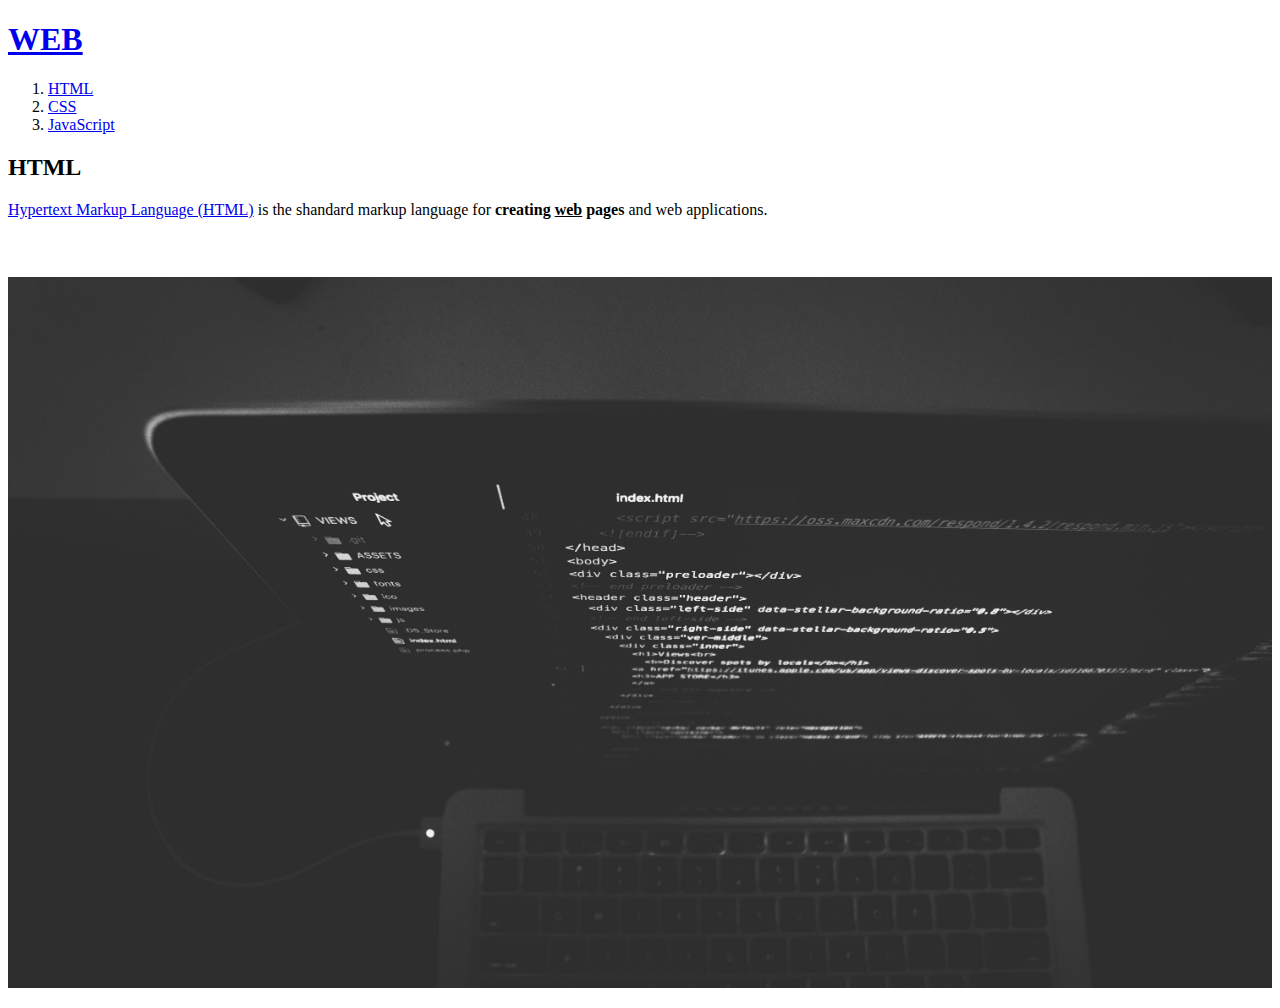
==== 1.html @ fa6ba070 "first version" ====
<!doctype html>
<html>
<head>
<title>WEB1 - HTML</title>
<meta charset="utf-8"
</head>
<body>
  <h1><a href="index.html">WEB</a></h1>
<ol>
  <li><a href="1.html" > HTML</a></li>
  <li><a href="2.html" > CSS</a></li>
  <li><a href="3.html" > JavaScript</a></li>
</ol>

<h2>HTML</h2>


<p><a href="https://www.w3.org/TR/2011/WD-html5-20110405/"
  target="_blank" title="html5
  speicification">
  Hypertext Markup Language (HTML)</a>
   is the shandard markup
 language for <strong>creating <u>web</u>
    pages</strong> and web applications.
<br><br>
</p><P style="margin-top:40px;">
<img src="coding.jpg" width="100%""



</body>
</html>
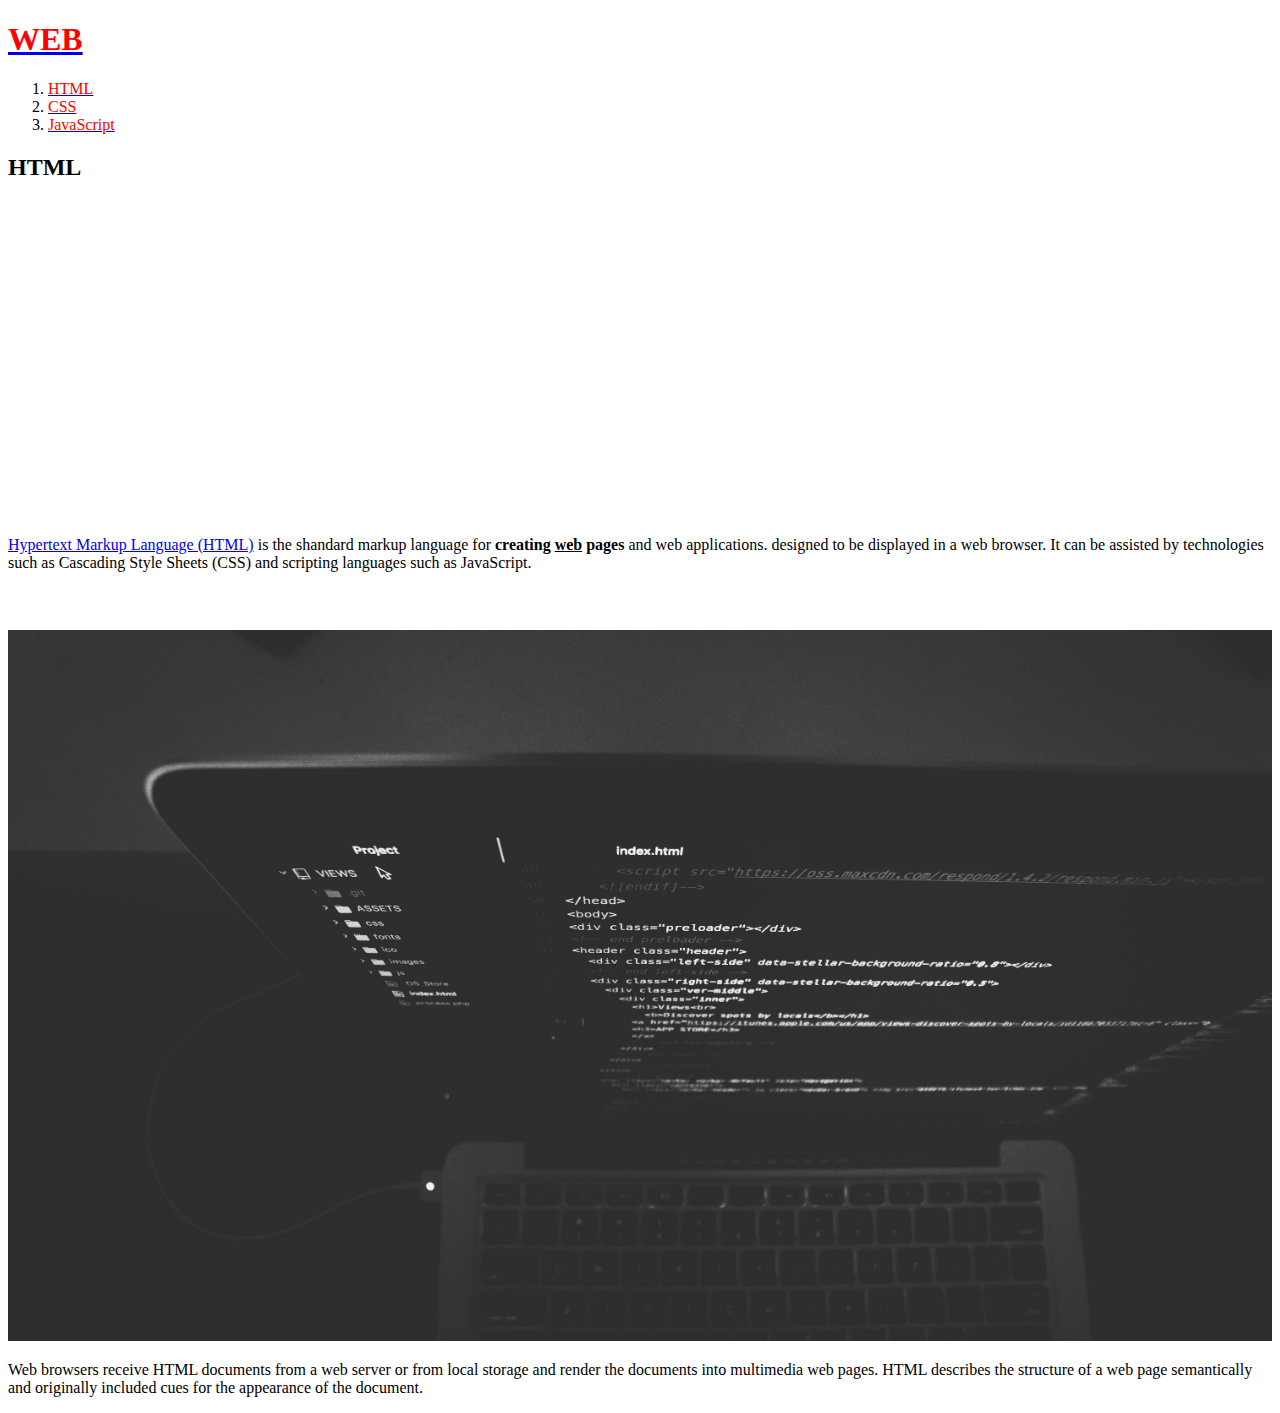
==== commit fae06e3a: "(1) 수정본글씨 색상 변경(red), 동영상 삽입, 내용 추가" ====
--- a/1.html
+++ b/1.html
@@ -5,15 +5,21 @@
 <meta charset="utf-8"
 </head>
 <body>
-  <h1><a href="index.html">WEB</a></h1>
+  <h1><a href="index.html"><font color="red">WEB</font></a></h1>
 <ol>
-  <li><a href="1.html" > HTML</a></li>
-  <li><a href="2.html" > CSS</a></li>
-  <li><a href="3.html" > JavaScript</a></li>
+  <li><a href="1.html" ><font color="red">HTML</font></a></li>
+  <li><a href="2.html" ><font color="red">CSS</font></a></li>
+  <li><a href="3.html" ><font color="red">JavaScript</font></a></li>
 </ol>
 
 <h2>HTML</h2>
-
+<p>
+  <iframe width="560" height="315"
+  src="https://www.youtube.com/embed/7T7r_oSp0SE"
+  title="YouTube video player" frameborder="0"
+  allow="accelerometer; autoplay; clipboard-write; encrypted-media;
+  gyroscope; picture-in-picture" allowfullscreen></iframe>
+  </p>
 
 <p><a href="https://www.w3.org/TR/2011/WD-html5-20110405/"
   target="_blank" title="html5
@@ -22,10 +28,19 @@
    is the shandard markup
  language for <strong>creating <u>web</u>
     pages</strong> and web applications.
+    designed to be displayed in a web browser.
+    It can be assisted by technologies such as Cascading
+    Style Sheets (CSS) and scripting languages such as JavaScript.
 <br><br>
 </p><P style="margin-top:40px;">
-<img src="coding.jpg" width="100%""
+<img src="coding.jpg" width="100%">
 
+<p>
+  Web browsers receive HTML documents from a web server or
+from local storage and render the documents into multimedia
+web pages. HTML describes the structure of a web page semantically
+and originally included cues for the appearance of the document.
+</p>
 
 
 </body>
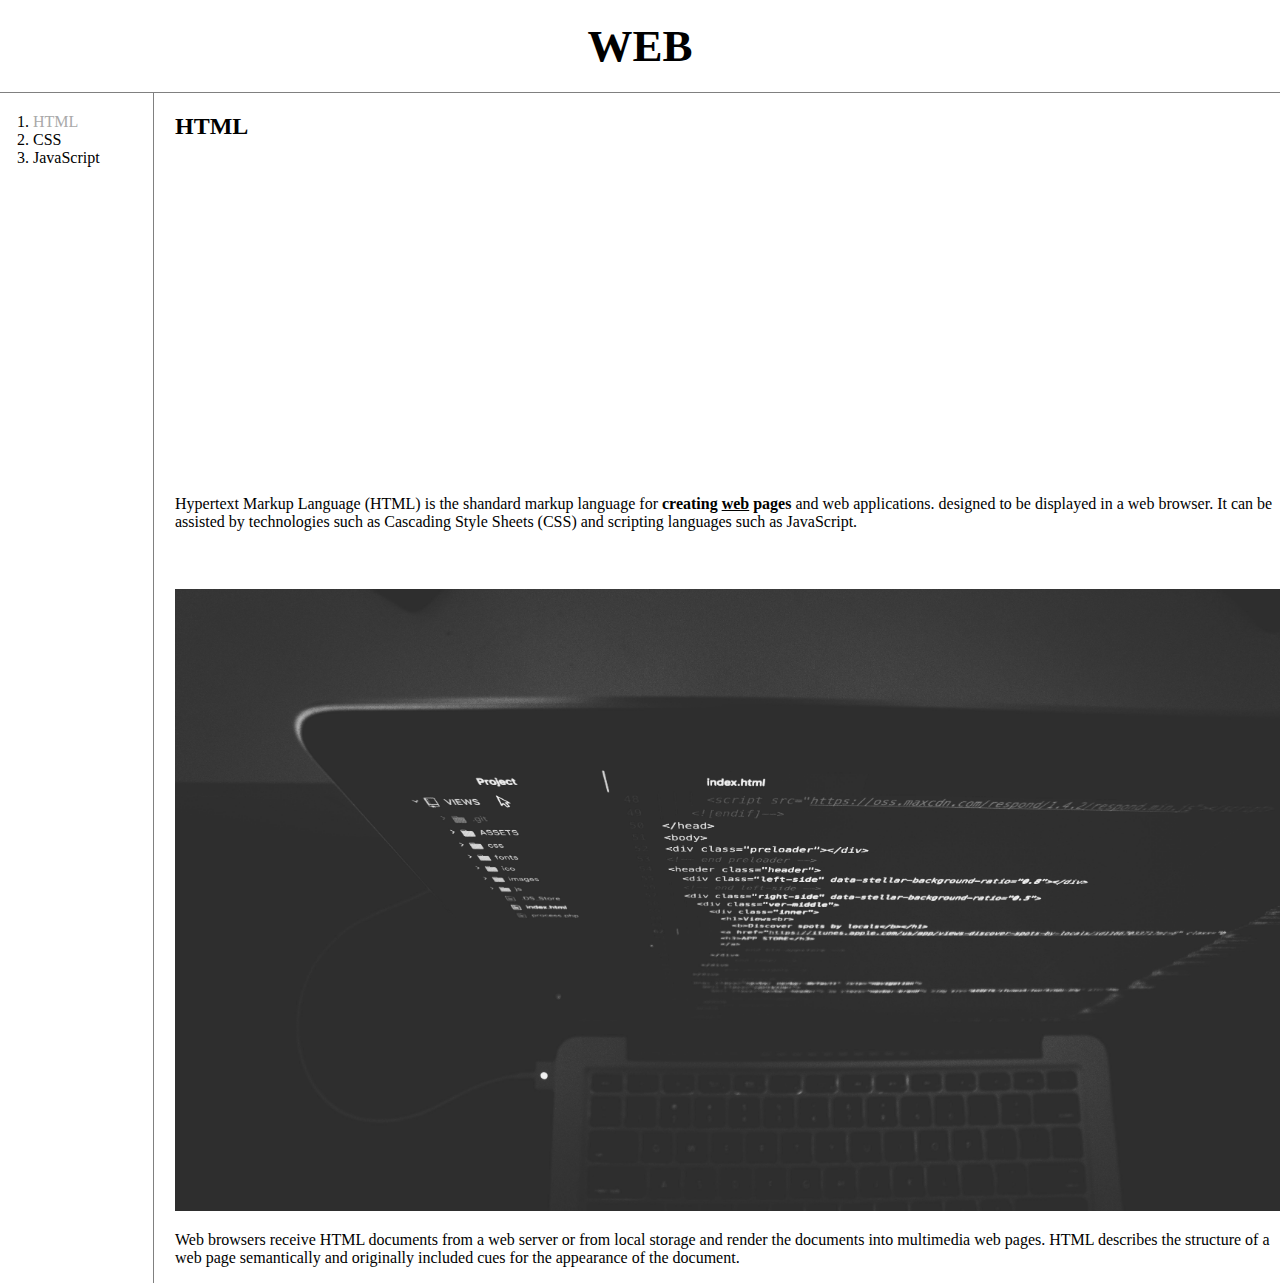
==== commit 80ec3a7d: "HTML, CSS 활용 최종본" ====
--- a/1.html
+++ b/1.html
@@ -1,17 +1,28 @@
 <!doctype html>
 <html>
 <head>
-<title>WEB1 - HTML</title>
-<meta charset="utf-8"
+ <title>WEB1 - HTML</title>
+ <meta charset="utf-8">
+ <link rel="stylesheet" href="style.css">
 </head>
 <body>
-  <h1><a href="index.html"><font color="red">WEB</font></a></h1>
+  <h1><a href="index.html">WEB</a></h1>
+  <div id="grid">
 <ol>
-  <li><a href="1.html" ><font color="red">HTML</font></a></li>
-  <li><a href="2.html" ><font color="red">CSS</font></a></li>
-  <li><a href="3.html" ><font color="red">JavaScript</font></a></li>
+  <li><a href="1.html" id="active">HTML</a></li>
+  <li><a href="2.html">CSS</a></li>
+  <li><a href="3.html">JavaScript</a></li>
 </ol>
+ <div id="article">
 
+<!--
+<h1><a href="index.html"><font color="red">WEB</font></a></h1>
+<ol>
+<li><a href="1.html" ><font color="red">HTML</font></a></li>
+<li><a href="2.html" ><font color="red">CSS</font></a></li>
+<li><a href="3.html" ><font color="red">JavaScript</font></a></li>
+</ol>
+-->
 <h2>HTML</h2>
 <p>
   <iframe width="560" height="315"
@@ -40,8 +51,8 @@
 from local storage and render the documents into multimedia
 web pages. HTML describes the structure of a web page semantically
 and originally included cues for the appearance of the document.
-</p>
-
-
+ </p>
+ </div>
+</div>
 </body>
 </html>
--- a/style.css
+++ b/style.css
@@ -0,0 +1,45 @@
+body{
+  margin:0;
+}
+#active
+ {
+  color:darkgray;
+}
+a {
+  color:black;
+  text-decoration: none;
+}
+h1 {
+ font-size:45px;
+ text-align: center;
+ border-bottom:1px solid gray;
+ margin:0;
+ padding:20px;
+ }
+ ol{
+   border-right:1px solid gray;
+   width:100px;
+   margin:0;
+   padding:20px;
+ }
+ #grid{
+   display: grid;
+   grid-template-columns:150px 1fr;
+ }
+#grid ol{
+  padding-left:33px;
+}
+ #grid #article{
+   padding-left:25px;
+ }
+ @media(max-width:800px) {
+   #grid{
+     display: block;
+   }
+   ol{
+     border-right:none;
+   }
+   h1 {
+   border-bottom:none;
+  }
+ }
